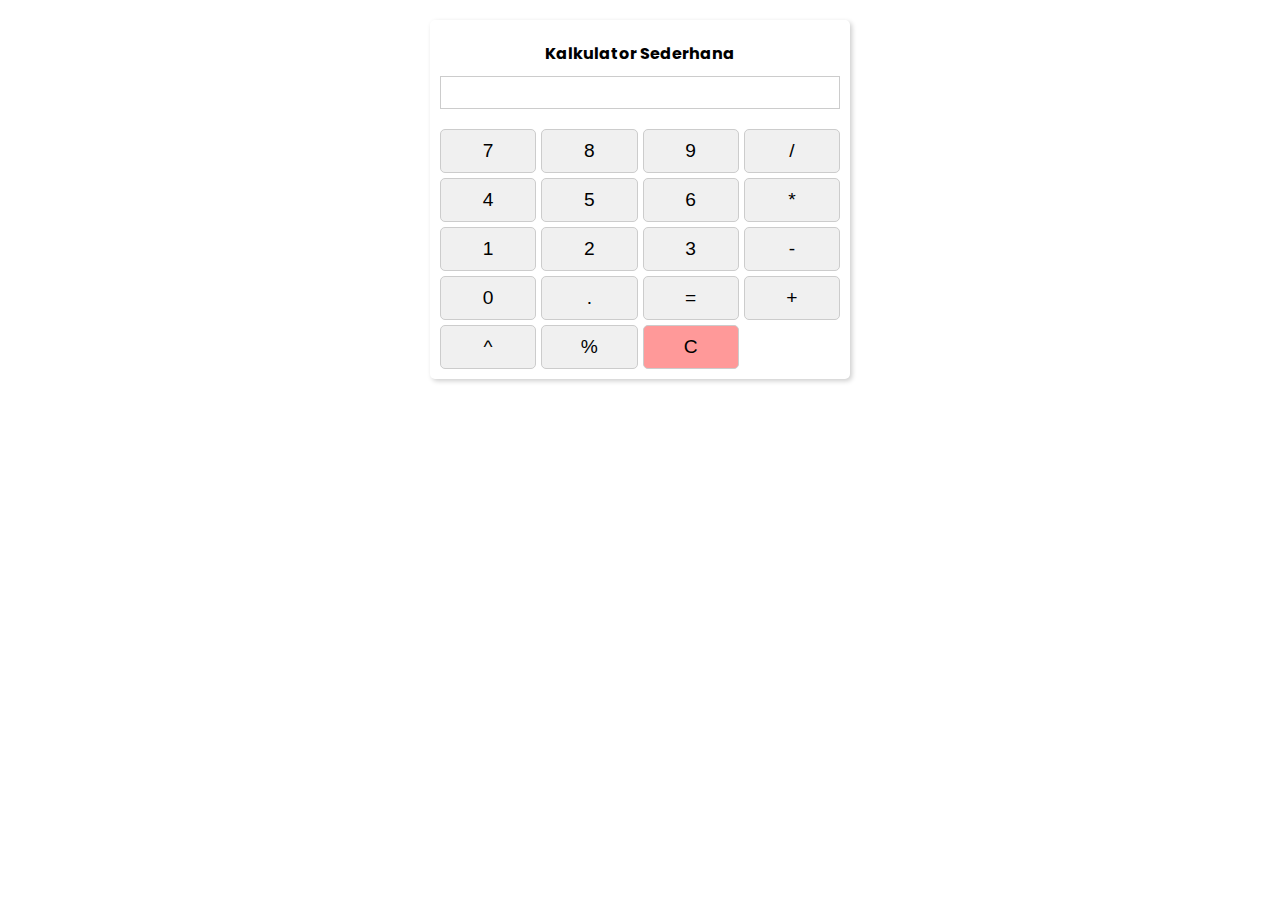
==== modul2/Demok/Keg1/index.html @ a0da70da "kegiatan 1 kalkulator" ====
<!DOCTYPE html>
<html>
<head>
    <title>Kalkulator Sederhana</title>
    <meta name="viewport" content="width=device-width, initial-scale=1.0">
    <link rel="stylesheet" href="style.css">
</head>
<body>

<div class="calculator">
    <h1>Kalkulator Sederhana</h1> <div class="input-area">
    <input type="text" id="display" readonly> </div>

    <div class="buttons">
        <button onclick="appendToDisplay('7')">7</button>
        <button onclick="appendToDisplay('8')">8</button>
        <button onclick="appendToDisplay('9')">9</button>
        <button onclick="operate('/')">/</button>
        <button onclick="appendToDisplay('4')">4</button>
        <button onclick="appendToDisplay('5')">5</button>
        <button onclick="appendToDisplay('6')">6</button>
        <button onclick="operate('*')">*</button>
        <button onclick="appendToDisplay('1')">1</button>
        <button onclick="appendToDisplay('2')">2</button>
        <button onclick="appendToDisplay('3')">3</button>
        <button onclick="operate('-')">-</button>
        <button onclick="appendToDisplay('0')">0</button>
        <button onclick="appendToDisplay('.')">.</button>
        <button onclick="calculate()">=</button>
        <button onclick="operate('+')">+</button>
        <button onclick="operate('**')">^</button>
        <button onclick="operate('%')">%</button>
        <button onclick="clearAll()" class="clear">C</button>
    </div>
</div>

<script src="script.js"></script>
</body>
</html>
---- modul2/Demok/Keg1/style.css ----
@import url('https://fonts.googleapis.com/css2?family=Poppins:ital,wght@0,100;0,200;0,300;0,400;0,500;0,600;0,700;0,800;0,900;1,100;1,200;1,300;1,400;1,500;1,600;1,700;1,800;1,900&display=swap');
.calculator {
    width: 90%;
    max-width: 400px;
    margin: 20px auto;
    padding: 10px;
    border-radius: 5px;
    box-shadow: 2px 2px 5px rgba(0,0,0,0.2);
    text-align: center;
    background-color: #fff;
}

.input-area {
    margin-bottom: 10px;
}

h1 {
    font-size: 1rem;
    font-family: 'Poppins', sans-serif;
    margin-bottom: 10px;
}

#display {
    width: 100%;
    margin-bottom: 10px;
    padding: 5px;
    font-size: 18px;
    text-align: right;
    border: 1px solid #ccc;
    box-sizing: border-box;

}

.buttons {
    display: grid;
    grid-template-columns: repeat(4, 1fr);
    grid-gap: 5px;
}

button {
    padding: 10px;
    font-size: 1.2rem;
    border: 1px solid #ccc;
    border-radius: 5px;
    cursor: pointer;
    background-color: #f0f0f0;
}

.clear {
    background-color: #ff9999; /* Warna tombol clear */
}
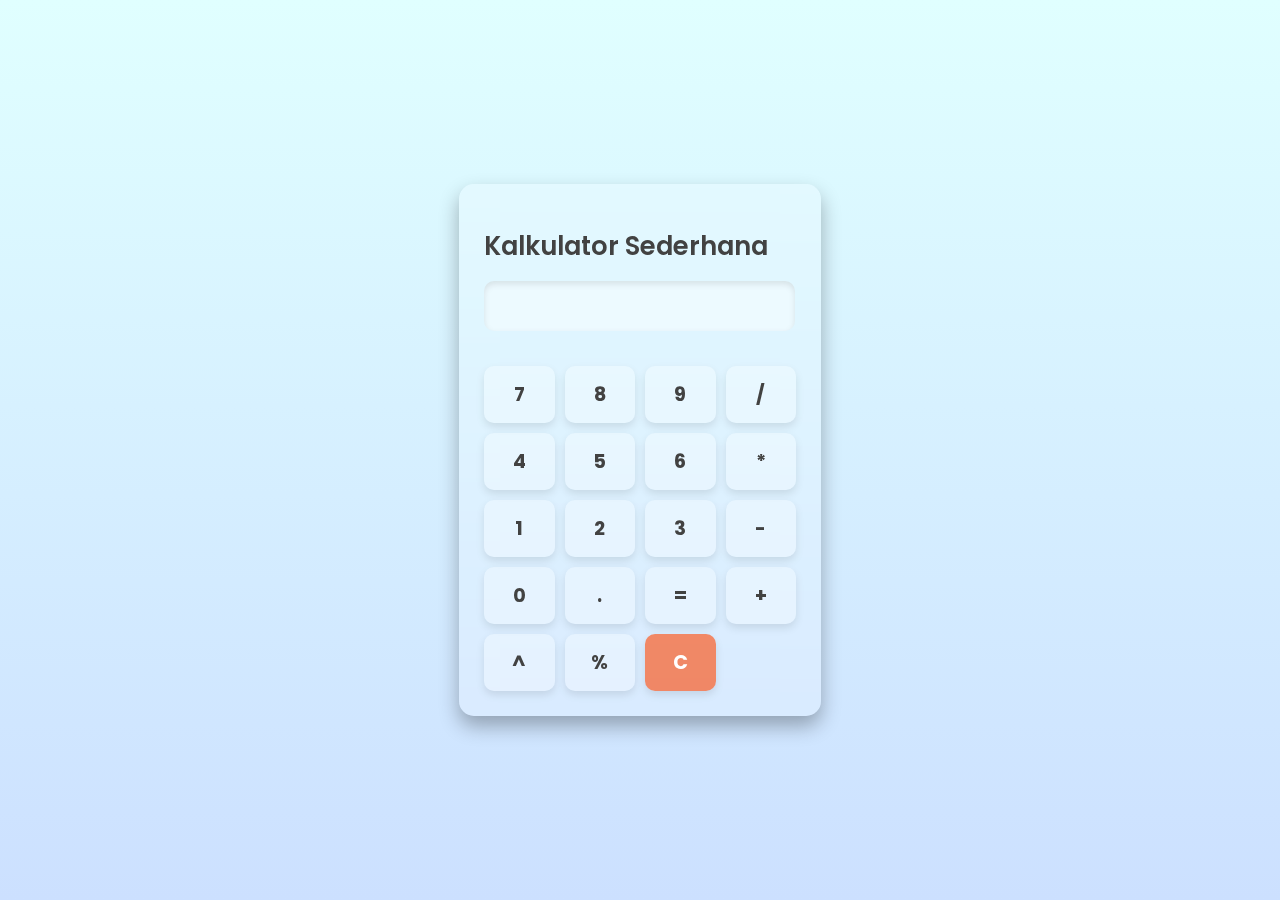
==== commit 62726ad6: "styling + fix @media" ====
--- a/modul2/Demok/Keg1/index.html
+++ b/modul2/Demok/Keg1/index.html
@@ -12,24 +12,24 @@
     <input type="text" id="display" readonly> </div>
 
     <div class="buttons">
-        <button onclick="appendToDisplay('7')">7</button>
-        <button onclick="appendToDisplay('8')">8</button>
-        <button onclick="appendToDisplay('9')">9</button>
-        <button onclick="operate('/')">/</button>
-        <button onclick="appendToDisplay('4')">4</button>
-        <button onclick="appendToDisplay('5')">5</button>
-        <button onclick="appendToDisplay('6')">6</button>
-        <button onclick="operate('*')">*</button>
-        <button onclick="appendToDisplay('1')">1</button>
-        <button onclick="appendToDisplay('2')">2</button>
-        <button onclick="appendToDisplay('3')">3</button>
-        <button onclick="operate('-')">-</button>
-        <button onclick="appendToDisplay('0')">0</button>
-        <button onclick="appendToDisplay('.')">.</button>
-        <button onclick="calculate()">=</button>
-        <button onclick="operate('+')">+</button>
-        <button onclick="operate('**')">^</button>
-        <button onclick="operate('%')">%</button>
+        <button onclick="angkaDisp('7')">7</button>
+        <button onclick="angkaDisp('8')">8</button>
+        <button onclick="angkaDisp('9')">9</button>
+        <button onclick="operator('/')">/</button>
+        <button onclick="angkaDisp('4')">4</button>
+        <button onclick="angkaDisp('5')">5</button>
+        <button onclick="angkaDisp('6')">6</button>
+        <button onclick="operator('*')">*</button>
+        <button onclick="angkaDisp('1')">1</button>
+        <button onclick="angkaDisp('2')">2</button>
+        <button onclick="angkaDisp('3')">3</button>
+        <button onclick="operator('-')">-</button>
+        <button onclick="angkaDisp('0')">0</button>
+        <button onclick="angkaDisp('.')">.</button>
+        <button onclick="hasil()">=</button>
+        <button onclick="operator('+')">+</button>
+        <button onclick="operator('**')">^</button>
+        <button onclick="operator('%')">%</button>
         <button onclick="clearAll()" class="clear">C</button>
     </div>
 </div>
--- a/modul2/Demok/Keg1/style.css
+++ b/modul2/Demok/Keg1/style.css
@@ -1,51 +1,110 @@
-@import url('https://fonts.googleapis.com/css2?family=Poppins:ital,wght@0,100;0,200;0,300;0,400;0,500;0,600;0,700;0,800;0,900;1,100;1,200;1,300;1,400;1,500;1,600;1,700;1,800;1,900&display=swap');
+/* style.css */
+@import url('https://fonts.googleapis.com/css2?family=Poppins:wght@400;600&display=swap');
+
+body {
+    background: linear-gradient(to bottom, #e0ffff, #cce0ff);
+    display: flex;
+    justify-content: center;
+    align-items: center;
+    min-height: 100vh;
+    margin: 0;
+    font-family: 'Poppins', sans-serif;
+}
+
 .calculator {
-    width: 90%;
-    max-width: 400px;
-    margin: 20px auto;
-    padding: 10px;
-    border-radius: 5px;
-    box-shadow: 2px 2px 5px rgba(0,0,0,0.2);
-    text-align: center;
-    background-color: #fff;
+    background: rgba(255, 255, 255, 0.2);
+    border-radius: 15px;
+    padding: 25px;
+    box-shadow: 0 10px 20px rgba(0, 0, 0, 0.3);
+    backdrop-filter: blur(15px);
 }
 
 .input-area {
-    margin-bottom: 10px;
+    width: 92%;
+    margin-bottom: 20px;
 }
 
 h1 {
-    font-size: 1rem;
-    font-family: 'Poppins', sans-serif;
-    margin-bottom: 10px;
+    font-size: 1.6rem;
+    font-weight: 600;
+    color: #424242;
+    margin-bottom: 15px;
+
 }
 
 #display {
     width: 100%;
-    margin-bottom: 10px;
-    padding: 5px;
-    font-size: 18px;
-    text-align: right;
-    border: 1px solid #ccc;
-    box-sizing: border-box;
+    font-size: 1.4rem;
+    padding: 12px;
+    border: none;
+    border-radius: 10px;
+    background: rgba(255, 255, 255, 0.4);
+    color: #333;
+    box-shadow: inset 0 3px 6px rgba(0, 0, 0, 0.1);
+    margin-bottom: 15px;
 
 }
 
 .buttons {
     display: grid;
     grid-template-columns: repeat(4, 1fr);
-    grid-gap: 5px;
+    gap: 10px;
 }
 
 button {
-    padding: 10px;
+    font-family: 'Poppins', sans-serif;
+    font-weight: bold;
     font-size: 1.2rem;
-    border: 1px solid #ccc;
-    border-radius: 5px;
+    padding: 14px;
+    border: none;
+    border-radius: 10px;
+    background: rgba(255, 255, 255, 0.3);
+    color: #424242;
     cursor: pointer;
-    background-color: #f0f0f0;
+    transition: background-color 0.3s, transform 0.2s;
+    box-shadow: 0 4px 8px rgba(0, 0, 0, 0.1);
+
+}
+
+button:hover {
+    background: rgba(255, 255, 255, 0.5);
+    transform: scale(1.05);
+
 }
 
 .clear {
-    background-color: #ff9999; /* Warna tombol clear */
+    background-color: rgba(255, 69, 0, 0.6);
+    color: #fff;
+
+}
+
+
+.clear:hover {
+    background-color: rgba(255, 69, 0, 0.8);
+}
+
+@media (max-width: 400px) {
+    .calculator {
+        padding: 15px;
+        border-radius: 10px;
+
+    }
+
+    h1 {
+        font-size: 1.3rem;
+    }
+
+    #display {
+        font-size: 1.2rem;
+        padding: 10px;
+    }
+
+    .buttons {
+        gap: 8px;
+    }
+
+    button {
+        font-size: 1rem;
+        padding: 12px;
+    }
 }